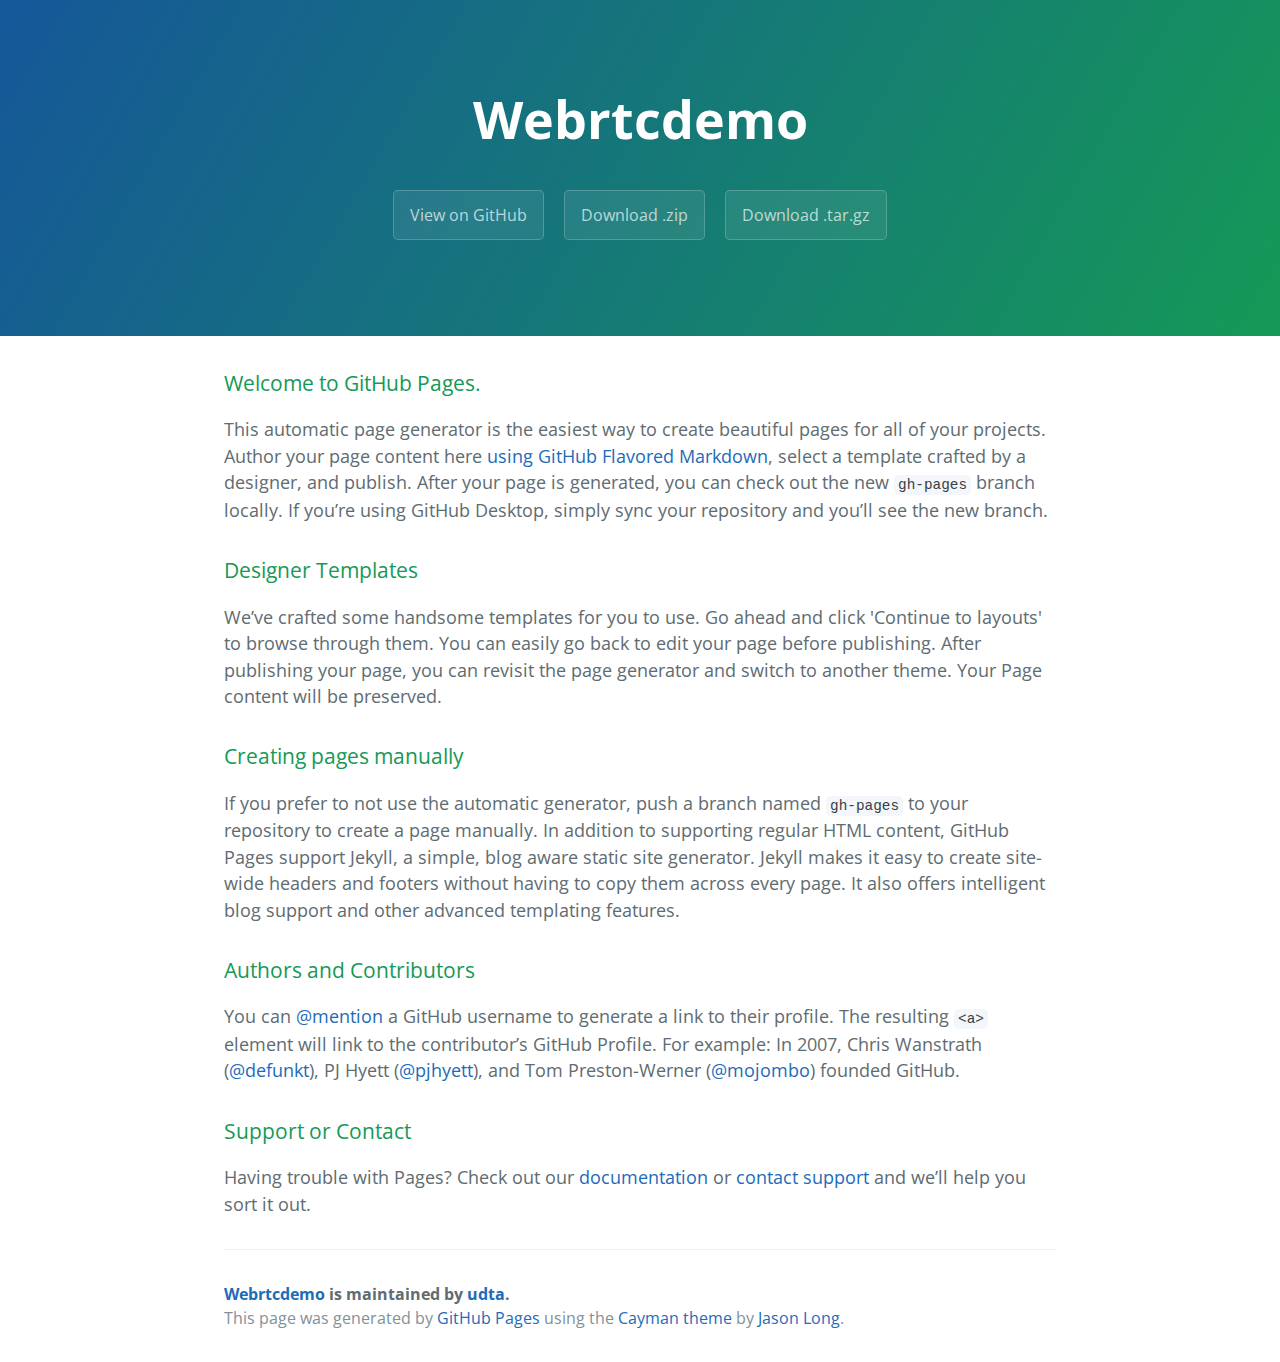
==== index.html @ 585f7de4 "Create gh-pages branch via GitHub" ====
<!DOCTYPE html>
<html lang="en-us">
  <head>
    <meta charset="UTF-8">
    <title>Webrtcdemo by udta</title>
    <meta name="viewport" content="width=device-width, initial-scale=1">
    <link rel="stylesheet" type="text/css" href="stylesheets/normalize.css" media="screen">
    <link href='https://fonts.googleapis.com/css?family=Open+Sans:400,700' rel='stylesheet' type='text/css'>
    <link rel="stylesheet" type="text/css" href="stylesheets/stylesheet.css" media="screen">
    <link rel="stylesheet" type="text/css" href="stylesheets/github-light.css" media="screen">
  </head>
  <body>
    <section class="page-header">
      <h1 class="project-name">Webrtcdemo</h1>
      <h2 class="project-tagline"></h2>
      <a href="https://github.com/udta/webrtcdemo" class="btn">View on GitHub</a>
      <a href="https://github.com/udta/webrtcdemo/zipball/master" class="btn">Download .zip</a>
      <a href="https://github.com/udta/webrtcdemo/tarball/master" class="btn">Download .tar.gz</a>
    </section>

    <section class="main-content">
      <h3>
<a id="welcome-to-github-pages" class="anchor" href="#welcome-to-github-pages" aria-hidden="true"><span class="octicon octicon-link"></span></a>Welcome to GitHub Pages.</h3>

<p>This automatic page generator is the easiest way to create beautiful pages for all of your projects. Author your page content here <a href="https://guides.github.com/features/mastering-markdown/">using GitHub Flavored Markdown</a>, select a template crafted by a designer, and publish. After your page is generated, you can check out the new <code>gh-pages</code> branch locally. If you’re using GitHub Desktop, simply sync your repository and you’ll see the new branch.</p>

<h3>
<a id="designer-templates" class="anchor" href="#designer-templates" aria-hidden="true"><span class="octicon octicon-link"></span></a>Designer Templates</h3>

<p>We’ve crafted some handsome templates for you to use. Go ahead and click 'Continue to layouts' to browse through them. You can easily go back to edit your page before publishing. After publishing your page, you can revisit the page generator and switch to another theme. Your Page content will be preserved.</p>

<h3>
<a id="creating-pages-manually" class="anchor" href="#creating-pages-manually" aria-hidden="true"><span class="octicon octicon-link"></span></a>Creating pages manually</h3>

<p>If you prefer to not use the automatic generator, push a branch named <code>gh-pages</code> to your repository to create a page manually. In addition to supporting regular HTML content, GitHub Pages support Jekyll, a simple, blog aware static site generator. Jekyll makes it easy to create site-wide headers and footers without having to copy them across every page. It also offers intelligent blog support and other advanced templating features.</p>

<h3>
<a id="authors-and-contributors" class="anchor" href="#authors-and-contributors" aria-hidden="true"><span class="octicon octicon-link"></span></a>Authors and Contributors</h3>

<p>You can <a href="https://github.com/blog/821" class="user-mention">@mention</a> a GitHub username to generate a link to their profile. The resulting <code>&lt;a&gt;</code> element will link to the contributor’s GitHub Profile. For example: In 2007, Chris Wanstrath (<a href="https://github.com/defunkt" class="user-mention">@defunkt</a>), PJ Hyett (<a href="https://github.com/pjhyett" class="user-mention">@pjhyett</a>), and Tom Preston-Werner (<a href="https://github.com/mojombo" class="user-mention">@mojombo</a>) founded GitHub.</p>

<h3>
<a id="support-or-contact" class="anchor" href="#support-or-contact" aria-hidden="true"><span class="octicon octicon-link"></span></a>Support or Contact</h3>

<p>Having trouble with Pages? Check out our <a href="https://help.github.com/pages">documentation</a> or <a href="https://github.com/contact">contact support</a> and we’ll help you sort it out.</p>

      <footer class="site-footer">
        <span class="site-footer-owner"><a href="https://github.com/udta/webrtcdemo">Webrtcdemo</a> is maintained by <a href="https://github.com/udta">udta</a>.</span>

        <span class="site-footer-credits">This page was generated by <a href="https://pages.github.com">GitHub Pages</a> using the <a href="https://github.com/jasonlong/cayman-theme">Cayman theme</a> by <a href="https://twitter.com/jasonlong">Jason Long</a>.</span>
      </footer>

    </section>

  
  </body>
</html>
---- stylesheets/stylesheet.css ----
* {
  box-sizing: border-box; }

body {
  padding: 0;
  margin: 0;
  font-family: "Open Sans", "Helvetica Neue", Helvetica, Arial, sans-serif;
  font-size: 16px;
  line-height: 1.5;
  color: #606c71; }

a {
  color: #1e6bb8;
  text-decoration: none; }
  a:hover {
    text-decoration: underline; }

.btn {
  display: inline-block;
  margin-bottom: 1rem;
  color: rgba(255, 255, 255, 0.7);
  background-color: rgba(255, 255, 255, 0.08);
  border-color: rgba(255, 255, 255, 0.2);
  border-style: solid;
  border-width: 1px;
  border-radius: 0.3rem;
  transition: color 0.2s, background-color 0.2s, border-color 0.2s; }
  .btn + .btn {
    margin-left: 1rem; }

.btn:hover {
  color: rgba(255, 255, 255, 0.8);
  text-decoration: none;
  background-color: rgba(255, 255, 255, 0.2);
  border-color: rgba(255, 255, 255, 0.3); }

@media screen and (min-width: 64em) {
  .btn {
    padding: 0.75rem 1rem; } }

@media screen and (min-width: 42em) and (max-width: 64em) {
  .btn {
    padding: 0.6rem 0.9rem;
    font-size: 0.9rem; } }

@media screen and (max-width: 42em) {
  .btn {
    display: block;
    width: 100%;
    padding: 0.75rem;
    font-size: 0.9rem; }
    .btn + .btn {
      margin-top: 1rem;
      margin-left: 0; } }

.page-header {
  color: #fff;
  text-align: center;
  background-color: #159957;
  background-image: linear-gradient(120deg, #155799, #159957); }

@media screen and (min-width: 64em) {
  .page-header {
    padding: 5rem 6rem; } }

@media screen and (min-width: 42em) and (max-width: 64em) {
  .page-header {
    padding: 3rem 4rem; } }

@media screen and (max-width: 42em) {
  .page-header {
    padding: 2rem 1rem; } }

.project-name {
  margin-top: 0;
  margin-bottom: 0.1rem; }

@media screen and (min-width: 64em) {
  .project-name {
    font-size: 3.25rem; } }

@media screen and (min-width: 42em) and (max-width: 64em) {
  .project-name {
    font-size: 2.25rem; } }

@media screen and (max-width: 42em) {
  .project-name {
    font-size: 1.75rem; } }

.project-tagline {
  margin-bottom: 2rem;
  font-weight: normal;
  opacity: 0.7; }

@media screen and (min-width: 64em) {
  .project-tagline {
    font-size: 1.25rem; } }

@media screen and (min-width: 42em) and (max-width: 64em) {
  .project-tagline {
    font-size: 1.15rem; } }

@media screen and (max-width: 42em) {
  .project-tagline {
    font-size: 1rem; } }

.main-content :first-child {
  margin-top: 0; }
.main-content img {
  max-width: 100%; }
.main-content h1, .main-content h2, .main-content h3, .main-content h4, .main-content h5, .main-content h6 {
  margin-top: 2rem;
  margin-bottom: 1rem;
  font-weight: normal;
  color: #159957; }
.main-content p {
  margin-bottom: 1em; }
.main-content code {
  padding: 2px 4px;
  font-family: Consolas, "Liberation Mono", Menlo, Courier, monospace;
  font-size: 0.9rem;
  color: #383e41;
  background-color: #f3f6fa;
  border-radius: 0.3rem; }
.main-content pre {
  padding: 0.8rem;
  margin-top: 0;
  margin-bottom: 1rem;
  font: 1rem Consolas, "Liberation Mono", Menlo, Courier, monospace;
  color: #567482;
  word-wrap: normal;
  background-color: #f3f6fa;
  border: solid 1px #dce6f0;
  border-radius: 0.3rem; }
  .main-content pre > code {
    padding: 0;
    margin: 0;
    font-size: 0.9rem;
    color: #567482;
    word-break: normal;
    white-space: pre;
    background: transparent;
    border: 0; }
.main-content .highlight {
  margin-bottom: 1rem; }
  .main-content .highlight pre {
    margin-bottom: 0;
    word-break: normal; }
.main-content .highlight pre, .main-content pre {
  padding: 0.8rem;
  overflow: auto;
  font-size: 0.9rem;
  line-height: 1.45;
  border-radius: 0.3rem; }
.main-content pre code, .main-content pre tt {
  display: inline;
  max-width: initial;
  padding: 0;
  margin: 0;
  overflow: initial;
  line-height: inherit;
  word-wrap: normal;
  background-color: transparent;
  border: 0; }
  .main-content pre code:before, .main-content pre code:after, .main-content pre tt:before, .main-content pre tt:after {
    content: normal; }
.main-content ul, .main-content ol {
  margin-top: 0; }
.main-content blockquote {
  padding: 0 1rem;
  margin-left: 0;
  color: #819198;
  border-left: 0.3rem solid #dce6f0; }
  .main-content blockquote > :first-child {
    margin-top: 0; }
  .main-content blockquote > :last-child {
    margin-bottom: 0; }
.main-content table {
  display: block;
  width: 100%;
  overflow: auto;
  word-break: normal;
  word-break: keep-all; }
  .main-content table th {
    font-weight: bold; }
  .main-content table th, .main-content table td {
    padding: 0.5rem 1rem;
    border: 1px solid #e9ebec; }
.main-content dl {
  padding: 0; }
  .main-content dl dt {
    padding: 0;
    margin-top: 1rem;
    font-size: 1rem;
    font-weight: bold; }
  .main-content dl dd {
    padding: 0;
    margin-bottom: 1rem; }
.main-content hr {
  height: 2px;
  padding: 0;
  margin: 1rem 0;
  background-color: #eff0f1;
  border: 0; }

@media screen and (min-width: 64em) {
  .main-content {
    max-width: 64rem;
    padding: 2rem 6rem;
    margin: 0 auto;
    font-size: 1.1rem; } }

@media screen and (min-width: 42em) and (max-width: 64em) {
  .main-content {
    padding: 2rem 4rem;
    font-size: 1.1rem; } }

@media screen and (max-width: 42em) {
  .main-content {
    padding: 2rem 1rem;
    font-size: 1rem; } }

.site-footer {
  padding-top: 2rem;
  margin-top: 2rem;
  border-top: solid 1px #eff0f1; }

.site-footer-owner {
  display: block;
  font-weight: bold; }

.site-footer-credits {
  color: #819198; }

@media screen and (min-width: 64em) {
  .site-footer {
    font-size: 1rem; } }

@media screen and (min-width: 42em) and (max-width: 64em) {
  .site-footer {
    font-size: 1rem; } }

@media screen and (max-width: 42em) {
  .site-footer {
    font-size: 0.9rem; } }
---- stylesheets/github-light.css ----
/*
   Copyright 2014 GitHub Inc.

   Licensed under the Apache License, Version 2.0 (the "License");
   you may not use this file except in compliance with the License.
   You may obtain a copy of the License at

       http://www.apache.org/licenses/LICENSE-2.0

   Unless required by applicable law or agreed to in writing, software
   distributed under the License is distributed on an "AS IS" BASIS,
   WITHOUT WARRANTIES OR CONDITIONS OF ANY KIND, either express or implied.
   See the License for the specific language governing permissions and
   limitations under the License.

*/

.pl-c /* comment */ {
  color: #969896;
}

.pl-c1      /* constant, markup.raw, meta.diff.header, meta.module-reference, meta.property-name, support, support.constant, support.variable, variable.other.constant */,
.pl-s .pl-v /* string variable */ {
  color: #0086b3;
}

.pl-e  /* entity */,
.pl-en /* entity.name */ {
  color: #795da3;
}

.pl-s .pl-s1 /* string source */,
.pl-smi      /* storage.modifier.import, storage.modifier.package, storage.type.java, variable.other, variable.parameter.function */ {
  color: #333;
}

.pl-ent /* entity.name.tag */ {
  color: #63a35c;
}

.pl-k /* keyword, storage, storage.type */ {
  color: #a71d5d;
}

.pl-pds              /* punctuation.definition.string, string.regexp.character-class */,
.pl-s                /* string */,
.pl-s .pl-pse .pl-s1 /* string punctuation.section.embedded source */,
.pl-sr               /* string.regexp */,
.pl-sr .pl-cce       /* string.regexp constant.character.escape */,
.pl-sr .pl-sra       /* string.regexp string.regexp.arbitrary-repitition */,
.pl-sr .pl-sre       /* string.regexp source.ruby.embedded */ {
  color: #183691;
}

.pl-v /* variable */ {
  color: #ed6a43;
}

.pl-id /* invalid.deprecated */ {
  color: #b52a1d;
}

.pl-ii /* invalid.illegal */ {
  background-color: #b52a1d;
  color: #f8f8f8;
}

.pl-sr .pl-cce /* string.regexp constant.character.escape */ {
  color: #63a35c;
  font-weight: bold;
}

.pl-ml /* markup.list */ {
  color: #693a17;
}

.pl-mh        /* markup.heading */,
.pl-mh .pl-en /* markup.heading entity.name */,
.pl-ms        /* meta.separator */ {
  color: #1d3e81;
  font-weight: bold;
}

.pl-mq /* markup.quote */ {
  color: #008080;
}

.pl-mi /* markup.italic */ {
  color: #333;
  font-style: italic;
}

.pl-mb /* markup.bold */ {
  color: #333;
  font-weight: bold;
}

.pl-md /* markup.deleted, meta.diff.header.from-file */ {
  background-color: #ffecec;
  color: #bd2c00;
}

.pl-mi1 /* markup.inserted, meta.diff.header.to-file */ {
  background-color: #eaffea;
  color: #55a532;
}

.pl-mdr /* meta.diff.range */ {
  color: #795da3;
  font-weight: bold;
}

.pl-mo /* meta.output */ {
  color: #1d3e81;
}
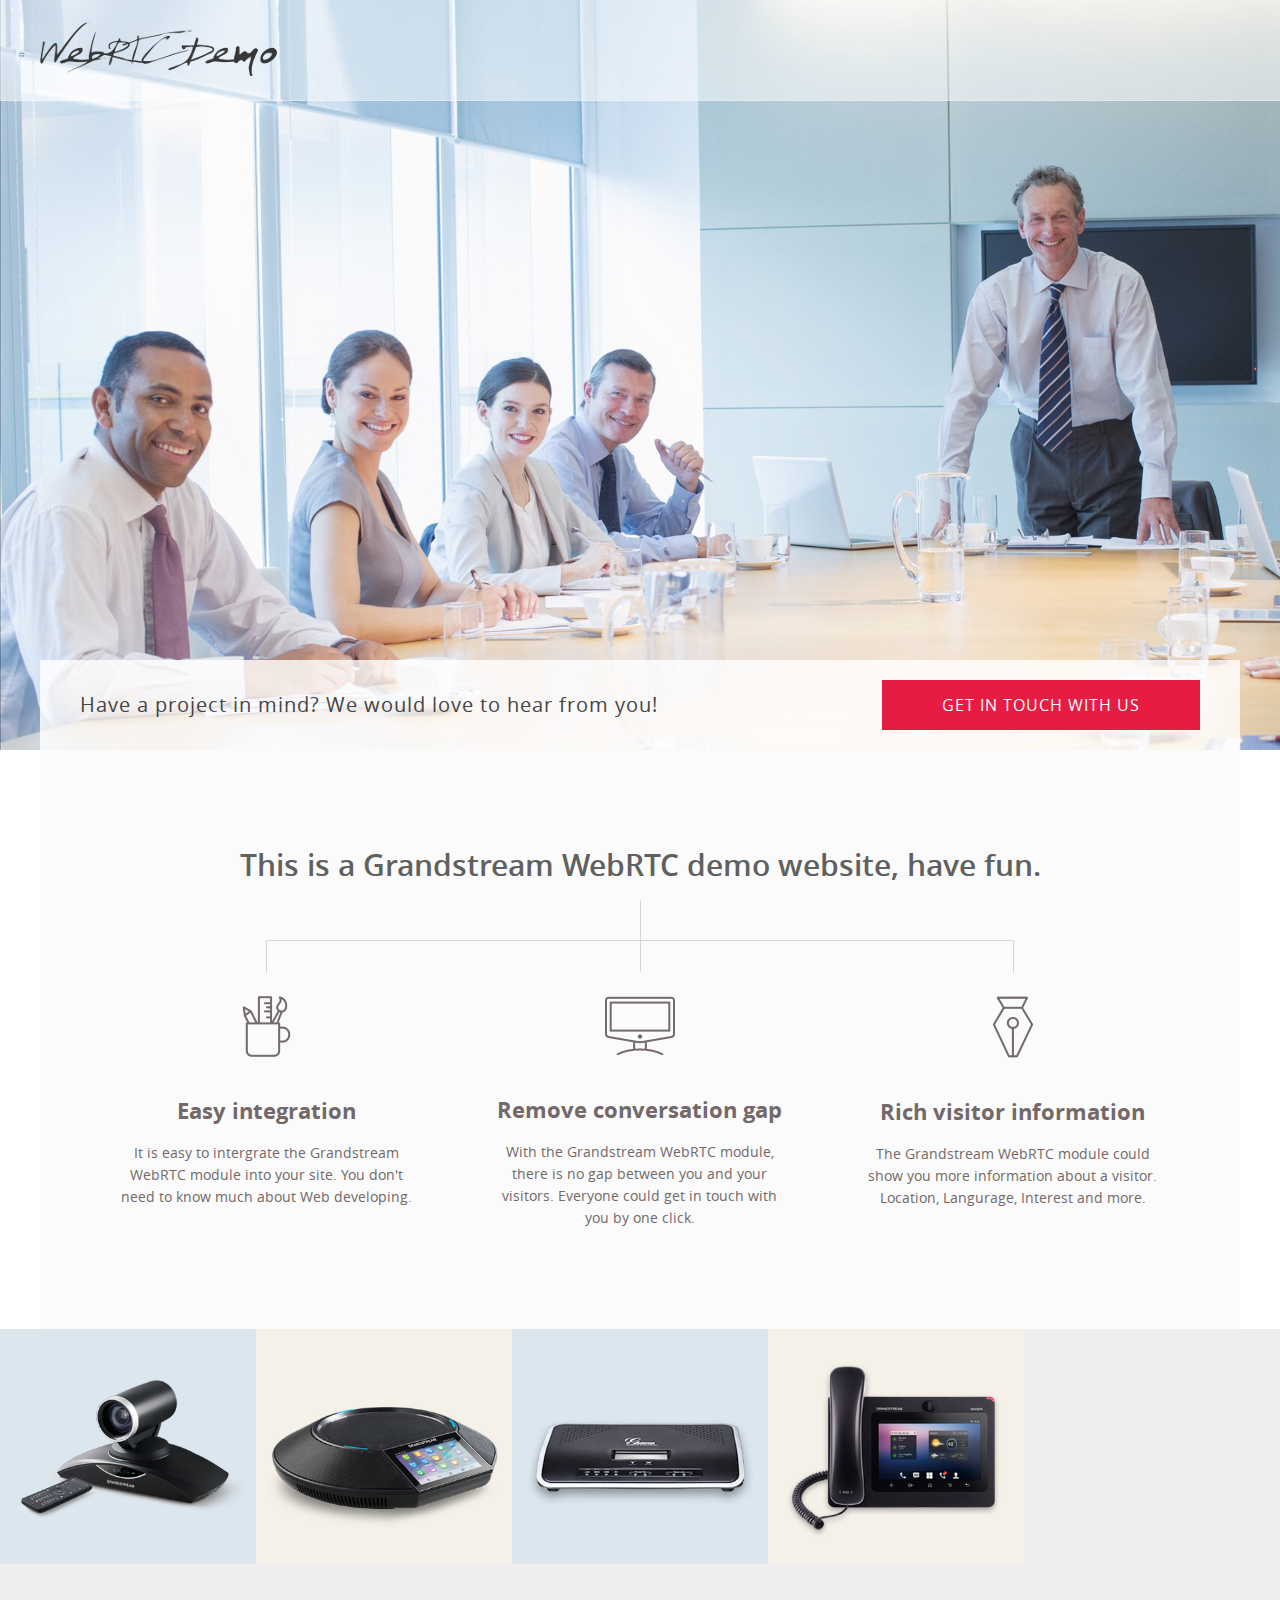
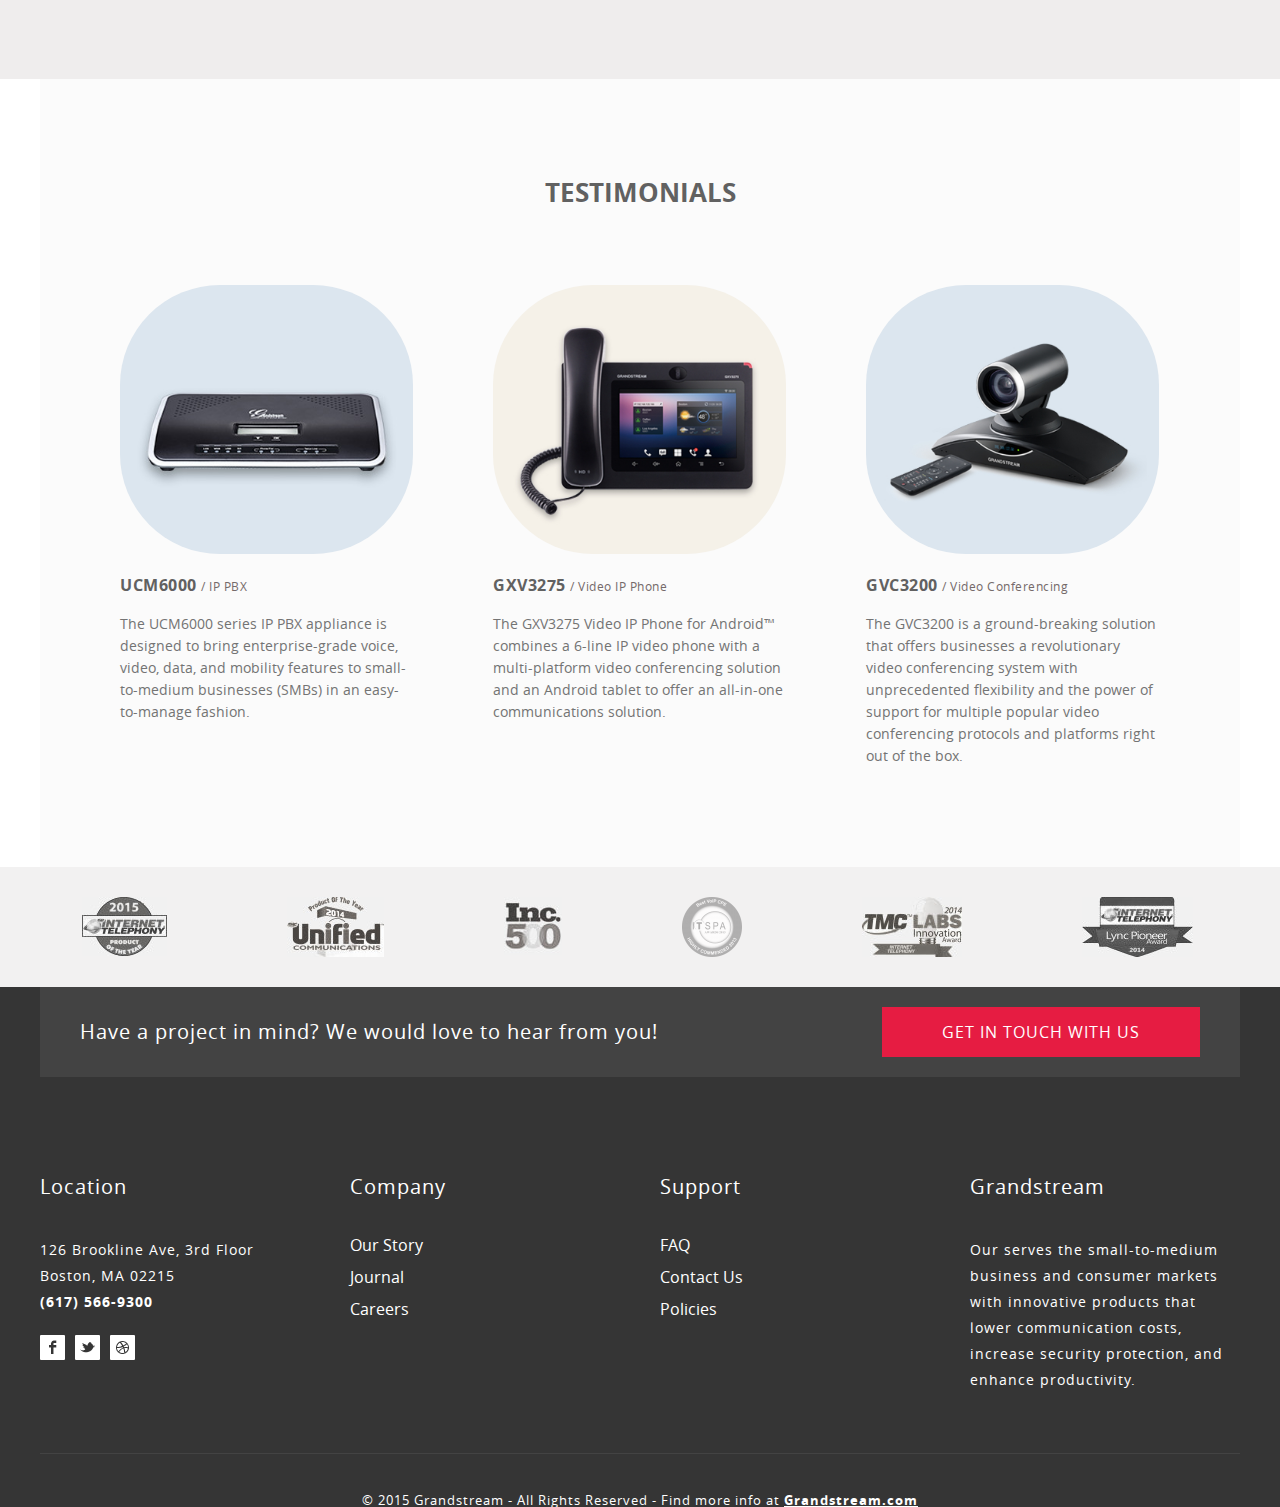
==== commit c53b36f2: "[NBF] Copy whole project to a new site." ====
--- a/index.html
+++ b/index.html
@@ -1,57 +1,187 @@
-<!DOCTYPE html>
-<html lang="en-us">
-  <head>
-    <meta charset="UTF-8">
-    <title>Webrtcdemo by udta</title>
-    <meta name="viewport" content="width=device-width, initial-scale=1">
-    <link rel="stylesheet" type="text/css" href="stylesheets/normalize.css" media="screen">
-    <link href='https://fonts.googleapis.com/css?family=Open+Sans:400,700' rel='stylesheet' type='text/css'>
-    <link rel="stylesheet" type="text/css" href="stylesheets/stylesheet.css" media="screen">
-    <link rel="stylesheet" type="text/css" href="stylesheets/github-light.css" media="screen">
-  </head>
-  <body>
-    <section class="page-header">
-      <h1 class="project-name">Webrtcdemo</h1>
-      <h2 class="project-tagline"></h2>
-      <a href="https://github.com/udta/webrtcdemo" class="btn">View on GitHub</a>
-      <a href="https://github.com/udta/webrtcdemo/zipball/master" class="btn">Download .zip</a>
-      <a href="https://github.com/udta/webrtcdemo/tarball/master" class="btn">Download .tar.gz</a>
-    </section>
-
-    <section class="main-content">
-      <h3>
-<a id="welcome-to-github-pages" class="anchor" href="#welcome-to-github-pages" aria-hidden="true"><span class="octicon octicon-link"></span></a>Welcome to GitHub Pages.</h3>
-
-<p>This automatic page generator is the easiest way to create beautiful pages for all of your projects. Author your page content here <a href="https://guides.github.com/features/mastering-markdown/">using GitHub Flavored Markdown</a>, select a template crafted by a designer, and publish. After your page is generated, you can check out the new <code>gh-pages</code> branch locally. If you’re using GitHub Desktop, simply sync your repository and you’ll see the new branch.</p>
-
-<h3>
-<a id="designer-templates" class="anchor" href="#designer-templates" aria-hidden="true"><span class="octicon octicon-link"></span></a>Designer Templates</h3>
-
-<p>We’ve crafted some handsome templates for you to use. Go ahead and click 'Continue to layouts' to browse through them. You can easily go back to edit your page before publishing. After publishing your page, you can revisit the page generator and switch to another theme. Your Page content will be preserved.</p>
-
-<h3>
-<a id="creating-pages-manually" class="anchor" href="#creating-pages-manually" aria-hidden="true"><span class="octicon octicon-link"></span></a>Creating pages manually</h3>
-
-<p>If you prefer to not use the automatic generator, push a branch named <code>gh-pages</code> to your repository to create a page manually. In addition to supporting regular HTML content, GitHub Pages support Jekyll, a simple, blog aware static site generator. Jekyll makes it easy to create site-wide headers and footers without having to copy them across every page. It also offers intelligent blog support and other advanced templating features.</p>
-
-<h3>
-<a id="authors-and-contributors" class="anchor" href="#authors-and-contributors" aria-hidden="true"><span class="octicon octicon-link"></span></a>Authors and Contributors</h3>
-
-<p>You can <a href="https://github.com/blog/821" class="user-mention">@mention</a> a GitHub username to generate a link to their profile. The resulting <code>&lt;a&gt;</code> element will link to the contributor’s GitHub Profile. For example: In 2007, Chris Wanstrath (<a href="https://github.com/defunkt" class="user-mention">@defunkt</a>), PJ Hyett (<a href="https://github.com/pjhyett" class="user-mention">@pjhyett</a>), and Tom Preston-Werner (<a href="https://github.com/mojombo" class="user-mention">@mojombo</a>) founded GitHub.</p>
-
-<h3>
-<a id="support-or-contact" class="anchor" href="#support-or-contact" aria-hidden="true"><span class="octicon octicon-link"></span></a>Support or Contact</h3>
-
-<p>Having trouble with Pages? Check out our <a href="https://help.github.com/pages">documentation</a> or <a href="https://github.com/contact">contact support</a> and we’ll help you sort it out.</p>
-
-      <footer class="site-footer">
-        <span class="site-footer-owner"><a href="https://github.com/udta/webrtcdemo">Webrtcdemo</a> is maintained by <a href="https://github.com/udta">udta</a>.</span>
-
-        <span class="site-footer-credits">This page was generated by <a href="https://pages.github.com">GitHub Pages</a> using the <a href="https://github.com/jasonlong/cayman-theme">Cayman theme</a> by <a href="https://twitter.com/jasonlong">Jason Long</a>.</span>
-      </footer>
-
-    </section>
-
-  
-  </body>
-</html>
+<!DOCTYPE html>
+<html lang="en">
+<head>
+	<title>WebRTC Demo | Grandstream WebRTC Demo website</title>
+	<meta charset="utf-8">
+	<meta name="author" content="pixelhint.com">
+	<meta name="description" content=""/>
+	<link rel="stylesheet" type="text/css" href="css/reset.css">
+	<link rel="stylesheet" type="text/css" href="css/main.css">
+    <script type="text/javascript" src="js/jquery.js"></script>
+    <script type="text/javascript" src="js/main.js"></script>
+</head>
+<body>
+
+	<header class="trasparent_nav">
+		<div class="wrapper">
+			<div class="logo">
+				<a href="#"><img src="img/logo.png" style="margin-top: -9px;" alt="WebRTC Demo"></a>
+			</div>
+<!-- 
+			<nav>
+				<ul>
+					<li><a>Our Story</a></li>
+					<li><a>Products</a></li>
+					<li><a>Journal</a></li>
+					<li><a>Supports</a></li>
+				</ul>
+			</nav> -->
+		</div>
+	</header><!-- End trasparent_nav -->
+
+	<header class="fixed_nav">
+		<div class="wrapper">
+			<div class="logo">
+				<a href="#"><img src="img/logo_small.png" style="margin-top: -10px;" alt="WebRTC Demo"></a>
+			</div>
+
+<!-- 			<nav>
+				<ul>
+					<li><a>Our Story</a></li>
+					<li><a>Products</a></li>
+					<li><a>Journal</a></li>
+					<li><a>Supports</a></li>
+				</ul>
+			</nav> -->
+		</div>
+	</header><!-- End fixed_nav -->
+
+	<section class="billboard">
+	</section><!-- End billboard -->
+
+	<section class="cta cta_top">
+		<p>Have a project in mind?  We would love to hear from you!</p>
+		<a onclick="new GSWebRTC()" href="#call1">Get in touch with us</a>
+	</section><!-- End cta_top -->
+
+	<section class="services wrapper">
+			<h2>This is a Grandstream WebRTC demo website, have fun.</h2>
+			<div class="separator">
+				<img src="img/separator.png" alt=""/>
+			</div>
+			<ul>
+				<li>
+					<img class="s_icons" src="img/s1.png" alt=""/>
+					<h3>Easy integration</h3>
+					<p>It is easy to intergrate the Grandstream WebRTC module into your site. You don't need to know much about Web developing.</p>
+				</li>
+
+				<li>
+					<img class="s_icons" src="img/s3.png" alt=""/>
+					<h3>Remove conversation gap</h3>
+					<p>With the Grandstream WebRTC module, there is no gap between you and your visitors. Everyone could get in touch with you by one click.</p>
+				</li>
+
+				<li>
+					<img class="s_icons" src="img/s2.png" alt=""/>
+					<h3>Rich visitor information</h3>
+					<p>The Grandstream WebRTC module could show you more information about a visitor. Location, Langurage, Interest and more.</p>
+				</li>
+			</ul>
+	</section><!-- End services -->
+
+
+	<section class="recent_work">
+		<div class="work">
+			<a><img src="img/w1.jpg" alt=""></a>
+		</div>
+		<div class="work">
+			<a><img src="img/w2.jpg" alt=""></a>
+		</div>
+		<div class="work">
+			<a><img src="img/w3.jpg" alt=""></a>
+		</div>
+		<div class="work">
+			<a><img src="img/w4.jpg" alt=""></a>
+		</div>
+		<div class="work">
+			<a><img src="img/w5.jpg" alt=""></a>
+		</div>
+	</section><!-- End recent_work -->
+
+
+	<section class="testimonials wrapper">
+		<h3>Testimonials</h3>
+		<ul class="testi_boxs">
+			<li>
+				<img class="avatar" src="img/w3.jpg" alt=""/>
+				<h2>UCM6000 <span class="client_job">/ IP PBX</span></h2>
+				<p>The UCM6000 series IP PBX appliance is designed to bring enterprise-grade voice, video, data, and mobility features to small-to-medium businesses (SMBs) in an easy-to-manage fashion.</p>
+			</li>
+			<li>
+				<img class="avatar" src="img/w4.jpg" alt=""/>
+                                <h2>GXV3275 <span class="client_job">/ Video IP Phone</span></h2>
+                                <p>The GXV3275 Video IP Phone for Android™ combines a 6-line IP video phone with a multi-platform video conferencing solution and an Android tablet to offer an all-in-one communications solution.</p>
+			</li>
+			<li>
+				<img class="avatar" src="img/w1.jpg" alt=""/>
+                                <h2>GVC3200 <span class="client_job">/ Video Conferencing</span></h2>
+                                <p>The GVC3200 is a ground-breaking solution that offers businesses a revolutionary video conferencing system with unprecedented flexibility and the power of support for multiple popular video conferencing protocols and platforms right out of the box. </p>
+			</li>
+		</ul>
+	</section><!-- End testimonials -->
+
+
+	<section class="clients">
+		<div class="wrapper">
+			<ul>
+				<li><a><img src="img/award1.jpg" alt="" title="Award 1"/></a></li>
+				<li><a><img src="img/award2.jpg" alt="" title="Award 2"/></a></li>
+				<li><a><img src="img/award3.jpg" alt="" title="Award 3"/></a></li>
+				<li><a><img src="img/award4.png" alt="" title="Award 4"/></a></li>
+				<li><a><img src="img/award5.jpg" alt="" title="Award 5"/></a></li>
+				<li><a><img src="img/award6.jpg" alt="" title="Award 6"/></a></li>
+			</ul>
+		</div>
+	</section><!-- End clients -->
+
+	<footer>
+		<div class="wrapper">
+			<section class="cta cta_footer">  
+				<p>Have a project in mind?  We would love to hear from you!</p>
+				<a onclick="new GSWebRTC()" href="#call2">Get in touch with us</a>
+			</section>
+
+			<div class="footer_widget">
+					<div class="f_cols">
+						<h3>Location</h3>
+						<p>126 Brookline Ave, 3rd Floor Boston, MA 02215<span class="phone">(617) 566-9300</span></p> 	
+						<ul class="sm">
+							<li><a class="fb"></a></li>
+							<li><a class="twitter"></a></li>
+							<li><a class="dribbble"></a></li>
+						</ul>
+					</div>	
+
+					<div class="f_cols">
+						<h3>Company</h3>
+						<ul>
+							<li><a>Our Story</a></li>
+							<li><a>Journal</a></li>
+							<li><a>Careers</a></li>
+						</ul>	
+					</div>	
+
+					<div class="f_cols">
+						<h3>Support</h3>
+						<ul>
+							<li><a>FAQ</a></li>
+							<li><a>Contact Us</a></li>
+							<li><a>Policies</a></li>
+						</ul>	
+					</div>	
+
+					<div class="f_cols">
+						<h3>Grandstream</h3>
+						<p>Our serves the small-to-medium business and consumer markets with innovative products that lower communication costs, increase security protection, and enhance productivity. </p>
+					</div>
+			</div>
+
+			<p class="rights">© 2015 Grandstream  -  All Rights Reserved  -  Find more info at <a href="http://grandstream.com">Grandstream.com</a></p>	
+
+		</div>
+	</footer><!-- End Footer -->
+
+	        <script type="text/javascript" src="./anonymousWebRTC/webRTC.js"></script>
+	</body>
+</html>
--- a/css/main.css
+++ b/css/main.css
@@ -0,0 +1,571 @@
+/*
+
+	Template Author : pixelhint.com
+	Author Email    : contact@pixelhint.com
+	Template Name   : Fertile
+	
+	
+	*****************************************
+	
+	
+    - Header
+	- Billboard
+    - Call To Action
+    - Services
+    - Recent Work
+    - Testimonials
+    - Client
+    - Footer
+	
+*/
+
+
+
+/*  Fonts  */
+@font-face {
+    font-family: 'open_regular';
+    src: url('../fonts/opensans-regular.eot');
+    src: url('../fonts/opensans-regular.eot?#iefix') format('embedded-opentype'),
+         url('../fonts/opensans-regular.woff') format('woff'),
+         url('../fonts/opensans-regular.ttf') format('truetype'),
+         url('../fonts/opensans-regular.svg#LatoRegular') format('svg');
+    font-weight: normal;
+    font-style: normal;
+
+}
+
+
+@font-face {
+    font-family: 'open_bold';
+    src: url('../fonts/opensans-bold.eot');
+    src: url('../fonts/opensans-bold.eot?#iefix') format('embedded-opentype'),
+         url('../fonts/opensans-bold.woff') format('woff'),
+         url('../fonts/opensans-bold.ttf') format('truetype'),
+         url('../fonts/opensans-bold.svg#LatoRegular') format('svg');
+    font-weight: normal;
+    font-style: normal;
+
+}
+
+
+@font-face {
+    font-family: 'open_semibold';
+    src: url('../fonts/opensans-semibold.eot');
+    src: url('../fonts/opensans-semibold.eot?#iefix') format('embedded-opentype'),
+         url('../fonts/opensans-semibold.woff') format('woff'),
+         url('../fonts/opensans-semibold.ttf') format('truetype'),
+         url('../fonts/opensans-semibold.svg#open_sanssemibold') format('svg');
+    font-weight: normal;
+    font-style: normal;
+
+}
+
+
+@font-face {
+    font-family: 'satellite';
+    src: url('../fonts/satellite.eot');
+    src: url('../fonts/satellite.eot?#iefix') format('embedded-opentype'),
+         url('../fonts/satellite.woff') format('woff'),
+         url('../fonts/satellite.ttf') format('truetype'),
+         url('../fonts/satellite.svg#open_sanssemibold') format('svg');
+    font-weight: normal;
+    font-style: normal;
+
+}
+
+
+
+
+/*  General CSS*/
+.wrapper{
+	width: 1200px;
+	height: auto;
+	margin: 0 auto;
+}
+
+
+footer .f_cols ul.sm li a,
+header nav ul li a,
+footer a:hover{
+	transition:all .2s linear;
+	-webkit-transition:all .2s linear;
+	-moz-transition:all .2s linear;
+	-o-transition:all .2s linear;
+}
+
+
+
+
+
+
+/*  Header  */
+header.trasparent_nav{
+	width: 100%;
+    height: 100px;
+    background-color: rgba(255, 255, 255, .5);
+    border-bottom: 1px rgba(255, 255, 255, .3) solid;
+    top: 0;
+    left: 0;
+    position: absolute;
+    z-index: 9999;
+}
+
+
+header.trasparent_nav .logo,
+header.fixed_nav .logo{
+    float: left;
+    margin-top: 30px;
+}
+
+header.fixed_nav .logo{
+    margin-top: 27px;
+}
+
+header.trasparent_nav nav,
+header.fixed_nav nav{
+    float: right;
+    margin-top: 40px;
+}
+
+header.fixed_nav nav{
+    margin-top: 32px;
+}
+
+header.trasparent_nav nav ul,
+header.fixed_nav nav ul{
+    list-style: none;
+}
+
+header.trasparent_nav nav ul li,
+header.fixed_nav nav ul li{
+    float: left;
+    margin-left: 50px;
+}
+
+header.trasparent_nav nav ul li:first-child,
+header.fixed_nav nav ul li:first-child{
+    margin-left: 0;
+}
+
+header.trasparent_nav nav ul li a,
+header.fixed_nav nav ul li a{
+    text-decoration: none;
+    color: #454545;
+    font-family: 'open_regular', arial;
+    font-size: 16px;
+}
+
+header.trasparent_nav nav ul li a:hover,
+header.fixed_nav nav ul li a:hover{
+    color: #e61c42;
+}
+
+header.fixed_nav nav ul li a{
+    font-size: 14px;
+}
+
+
+header.fixed_nav{
+    width: 100%;
+    height: 80px;
+    background-color: #ffffff;
+    border-bottom: 1px solid #f1f1f1;
+    position: fixed;
+    top: 0;
+    left: 0;
+    z-index: 9999;
+    margin-top: -81px;
+}
+
+
+
+
+/*  Billboard  */
+.billboard{
+    width: 100%;
+    height: 750px;
+    overflow: hidden;
+    position: relative;
+    background: url('../img/billboard.jpg') no-repeat;
+    background-size: cover;
+    -webkit-background-size: cover;
+    -moz-background-size: cover;
+    -o-background-size: cover;
+}
+
+
+
+
+/*  Call To Action Section  */
+.cta{
+    width: 1200px;
+    height: 90px;
+    margin: 0 auto;
+    position: relative;
+}
+
+.cta p{
+    display: inline-block;
+    font-family: 'open_regular', arial;
+    font-size: 20px;
+    margin: 35px 0 0 40px;
+    letter-spacing: 1px;
+}
+
+.cta a{
+    float: right;
+    padding: 17px 60px;
+    text-decoration: none;
+    font-family: 'open_regular', arial;
+    font-size: 16px;
+    text-transform: uppercase;
+    letter-spacing: 1px;
+    margin: 20px 40px 0 0;
+}
+
+.cta_top{
+    background-color: rgba(255, 255, 255, .8);
+    margin-top: -90px;
+}
+
+.cta_top p{
+    color: #454545;
+}
+
+.cta_top a{
+    background: #e61c42;
+    color: #fff;
+}
+
+
+
+
+
+/*  Services  */
+.services,
+.testimonials{
+    padding: 100px 0;
+    background: #fbfbfb;
+}
+
+.services h2{
+    color: #606060;
+    font-family: 'open_semibold', arial;
+    font-size: 30px;
+    font-weight: bold;
+    text-align: center;
+}
+
+
+.services .separator{
+    text-align: center;
+    margin: 20px 0;
+}
+
+.services ul{
+    list-style: none;
+    margin-left: 80px;
+    overflow: hidden;
+}
+
+.services ul li{
+    float: left;
+    display: block;
+    width: 293px;
+    height: auto;
+    margin-left: 80px;
+    text-align: center;
+}
+
+.services ul li:first-child{
+    margin-left: 0;
+}
+
+.services ul li img.s_icons{
+    margin-bottom: 40px;
+}
+
+.services ul li h3{
+    color: #746969;
+    font-family: 'open_bold', arial;
+    font-size: 22px;
+    font-weight: bold;
+    margin-bottom: 20px;
+}
+
+.services ul li p{
+    color: #746969;
+    font-family: 'open_regular', arial;
+    font-size: 14px;
+    line-height: 22px;
+}
+
+
+
+
+/*  Recent Work  */
+.recent_work{
+    width: 100%;
+    height: 350px;
+    background: #efeded;
+    overflow: hidden;
+}
+
+.recent_work .work{
+    display: block;
+    width: 20%;
+    height: 100%;
+    float: left;
+}
+
+
+
+
+/*  Testimonials  */
+.testimonials{
+    height: auto;
+    padding-bottom: 100px;
+}
+
+.testimonials h3{
+    color: #616161;
+    font-family: 'open_bold', arial;
+    font-size: 26px;
+    font-weight: bold;
+    text-transform: uppercase;
+    text-align: center;
+}
+
+.testimonials ul.testi_boxs{
+    list-style: none;
+    overflow: hidden;
+    margin-top: 80px;
+}
+
+.testimonials ul.testi_boxs li{
+    float: left;
+    display: block;
+    width: 293px;
+    height: auto;
+    margin-left: 80px;
+}
+
+.testimonials ul.testi_boxs img.avatar{
+    border-radius: 100px;
+    -webkit-border-radius: 100px;
+    -moz-border-radius: 100px;
+    -o-border-radius: 100px;
+    margin-bottom: 20px;
+}
+
+.testimonials ul.testi_boxs h2{
+    color: #616161;
+    font-family: 'open_bold', arial;
+    font-size: 16px;
+    font-weight: bold;
+    letter-spacing: .5px;
+
+}
+
+.testimonials ul.testi_boxs h2 span{
+    color: #756a6a;
+    font-family: 'open_regular', arial;
+    font-weight: normal;
+    font-size: 12px;
+}
+
+.testimonials ul.testi_boxs p{
+    color: #747474;
+    font-family: 'open_regular', arial;
+    font-size: 14px;
+    line-height: 22px;
+    margin-top: 20px;
+}
+
+
+
+
+/*  Clients  */
+.clients{
+    width: 100%;
+    height: 120px;
+    background: #f2f1f1;
+}
+
+.clients ul{
+    list-style: none;
+}
+
+.clients ul li{
+    display: block;
+    float: left;    
+    margin-left: 120px;
+}
+
+.clients ul li a img{
+    margin-top: 30px;
+    display: inline-block;
+}
+
+.clients ul li:first-child{
+    margin-left: 42px;
+}
+
+
+
+
+
+/*  Footer  */
+footer{
+    width: 100%;
+    height: 500px;
+    background: #353535;
+    overflow: hidden;
+    padding-bottom: 20px;
+}
+
+footer .cta_footer{
+    background-color: #434343;
+}
+
+footer .cta_footer p{
+    color: #ffffff;
+}
+
+footer .cta_footer a{
+    background: #e61c42;
+    color: #fff;
+}
+
+footer .footer_widget{
+    overflow: hidden;
+    padding-bottom: 40px;
+    margin-bottom: 40px;
+    border-bottom: 1px #434343 solid;
+}
+
+footer .f_cols{
+    display: block;
+    width: 270px;
+    height: auto;
+    float: left;
+    margin:100px 40px 0 0;
+}
+
+footer .f_cols:last-child{
+    margin-right: 0;
+}
+
+footer .f_cols h3{
+    color: #fff;
+    font-family: 'open_regular', arial;
+    font-size: 20px;
+    font-weight: normal;
+    margin-bottom: 40px;
+    letter-spacing: 1px;
+
+}
+
+footer .f_cols p{
+    font-family: 'open_regular', arial;
+    font-size: 14px;
+    line-height: 26px;
+    letter-spacing: 1px;
+    color: #ffffff;
+    margin-bottom: 20px;
+}
+
+footer .f_cols span.phone{
+    display: block;
+    font-family: 'open_bold', arial;
+    font-weight: bold;
+    color: #ffffff;
+}
+
+footer .f_cols ul.sm{
+    list-style: none;
+    overflow: hidden;
+}
+
+footer .f_cols ul.sm li{
+    float: left;
+    margin-left: 10px;
+}
+
+footer .f_cols ul.sm li:first-child{
+    margin-left: 0;
+}
+
+footer .f_cols ul.sm li a{
+    display: block;
+    width: 25px;
+    height: 25px;
+    background: url('../img/social.png') no-repeat;
+}
+
+footer .f_cols ul.sm li a.fb{
+    background-position: 0 0;
+}
+footer .f_cols ul.sm li a.twitter{
+    background-position: -26px 0;
+}
+footer .f_cols ul.sm li a.dribbble{
+    background-position: -52px 0;
+}
+
+footer .f_cols ul.sm li a:hover{
+    background: url('../img/social_hover.png') no-repeat;
+}
+
+footer .f_cols ul.sm li a.fb:hover{
+    background-position: 0 0;
+}
+footer .f_cols ul.sm li a.twitter:hover{
+    background-position: -26px 0;
+}
+footer .f_cols ul.sm li a.dribbble:hover{
+    background-position: -52px 0;
+}
+
+footer .f_cols a{
+    display: inline-block;
+    font-family: 'open_regular', arial;
+    color: #ffffff;
+}
+
+footer .f_cols a:hover{
+    color: #ffffff;
+}
+
+footer .f_cols ul li{
+    list-style: none;
+    margin-bottom: 15px;
+}
+
+footer .f_cols ul li a{
+    text-decoration: none;
+    color: #ffffff;
+    font-family: 'open_regular', arial;
+    font-family: 14px;
+}
+
+footer .f_cols ul li a:hover{
+    color: #e61c42;
+}
+
+
+p.rights{
+    display: block;
+    text-align: center;
+    margin: 0;
+    padding: 0;
+    color: #fff;
+    font-family: 'open_regular', arial;
+    font-size: 13px;
+    letter-spacing: 1px;
+}
+
+p.rights a{
+    font-family: 'open_bold', arial;
+    font-weight: bold;
+}
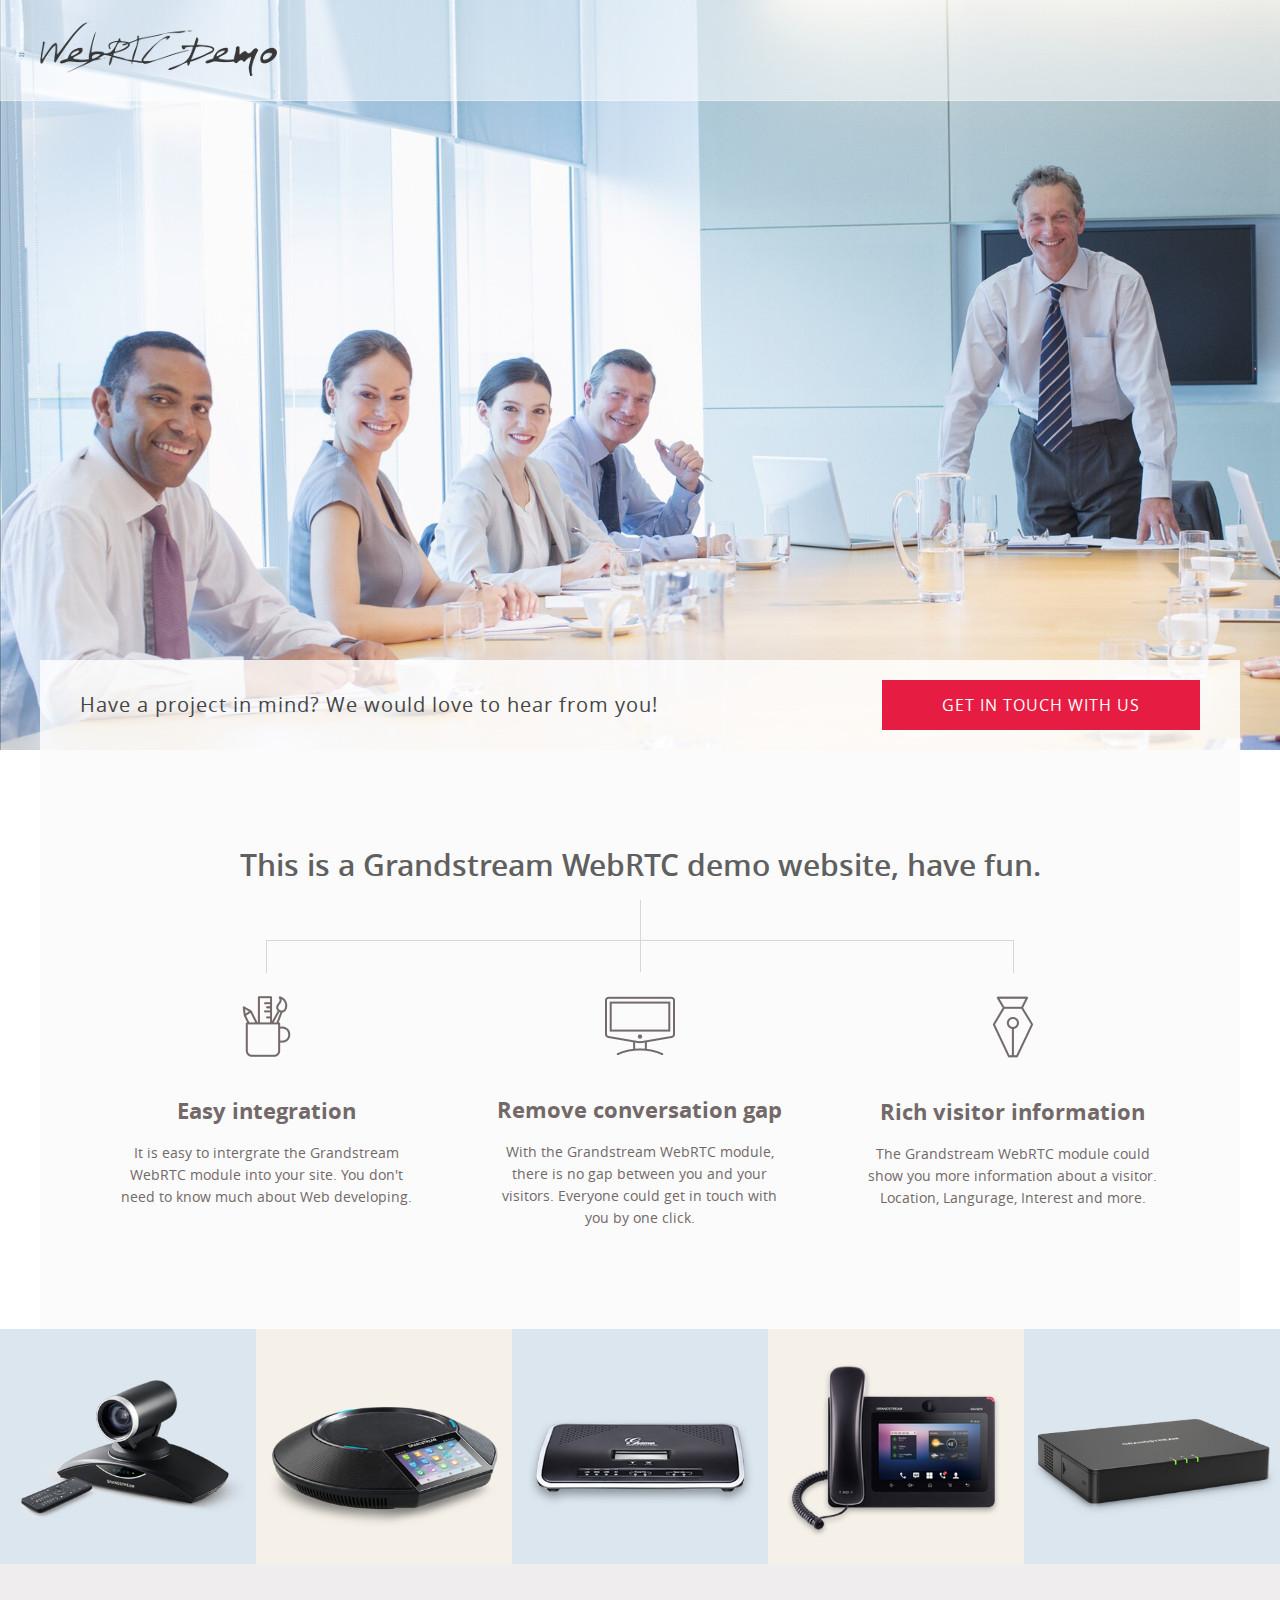
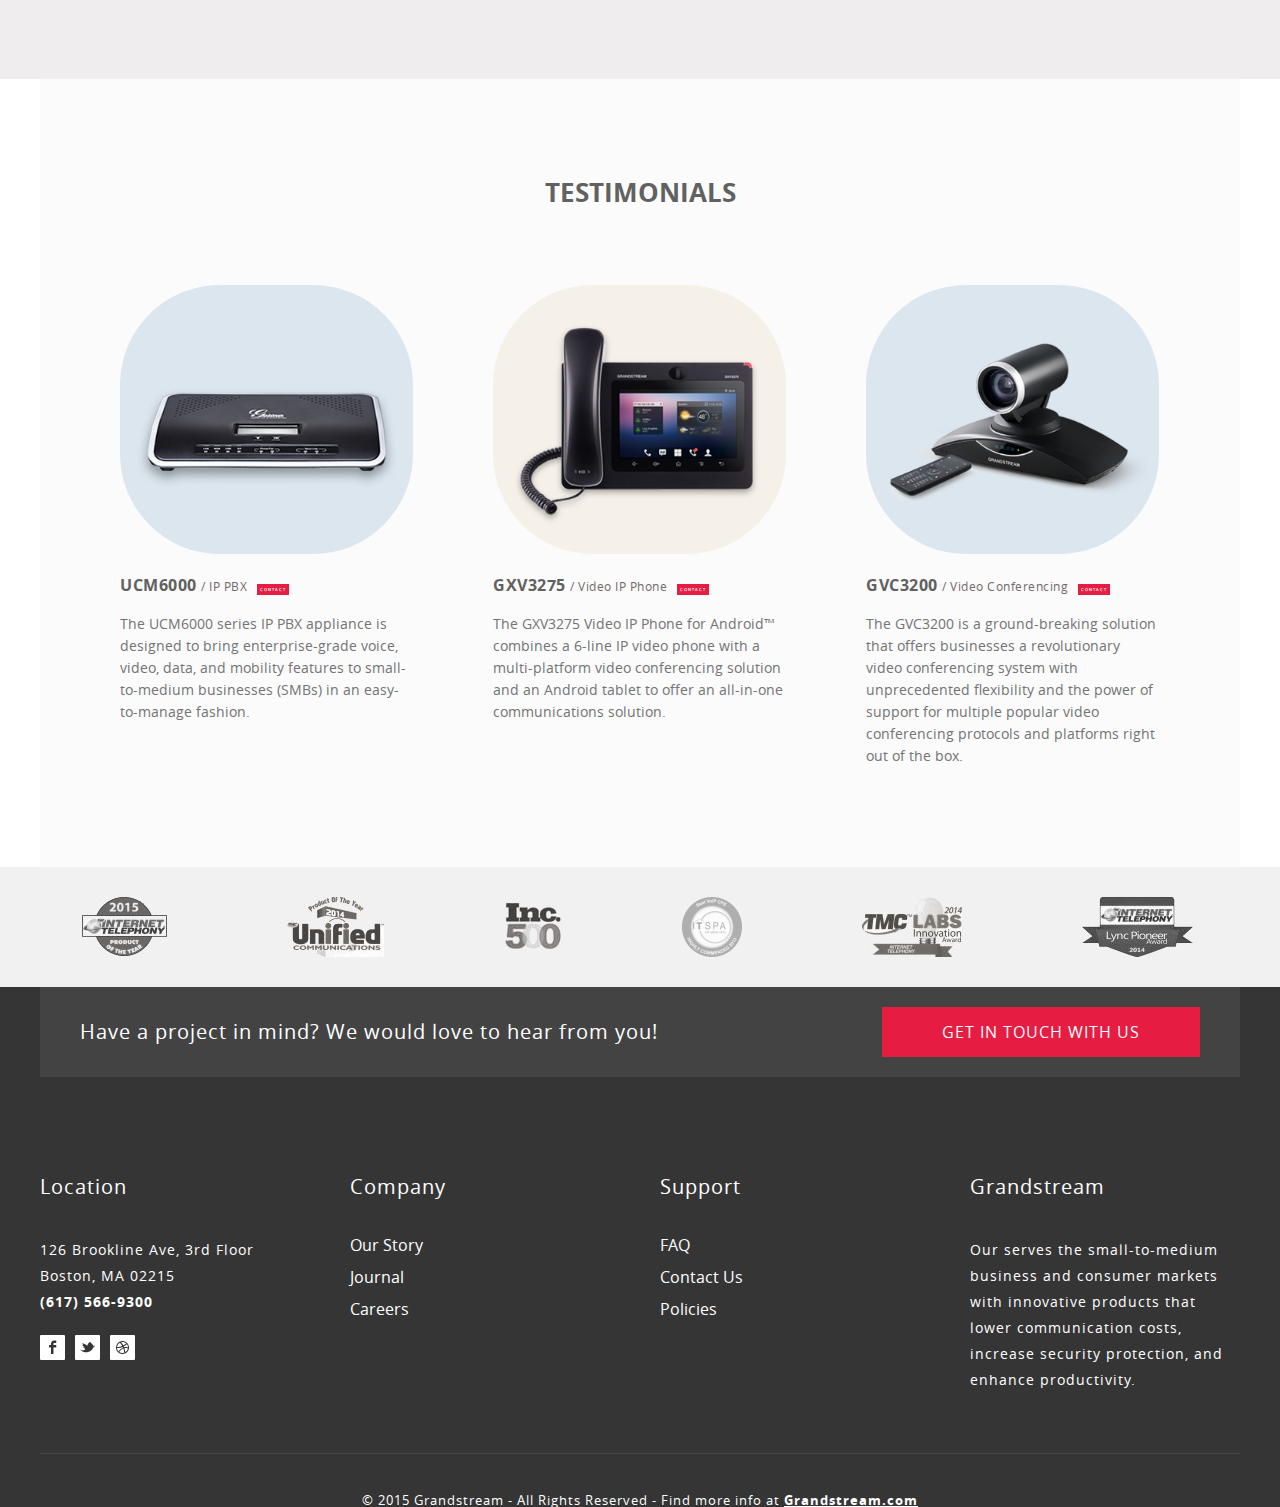
==== commit 98b77b0f: "[NBF] Updated the latest code" ====
--- a/index.html
+++ b/index.html
@@ -17,8 +17,8 @@
 			<div class="logo">
 				<a href="#"><img src="img/logo.png" style="margin-top: -9px;" alt="WebRTC Demo"></a>
 			</div>
-<!-- 
-			<nav>
+
+<!-- 			<nav>
 				<ul>
 					<li><a>Our Story</a></li>
 					<li><a>Products</a></li>
@@ -51,7 +51,8 @@
 
 	<section class="cta cta_top">
 		<p>Have a project in mind?  We would love to hear from you!</p>
-		<a onclick="new GSWebRTC()" href="#call1">Get in touch with us</a>
+		<!-- onclick="new GSWebRTC()"  -->
+		<a href="#call1" onclick="new GSWebRTC()">Get in touch with us</a>
 	</section><!-- End cta_top -->
 
 	<section class="services wrapper">
@@ -105,17 +106,17 @@
 		<ul class="testi_boxs">
 			<li>
 				<img class="avatar" src="img/w3.jpg" alt=""/>
-				<h2>UCM6000 <span class="client_job">/ IP PBX</span></h2>
+				<h2>UCM6000 <span class="client_job">/ IP PBX</span><a href="#call2" id="call2" onclick="new GSWebRTC()" >Contact</a></h2>
 				<p>The UCM6000 series IP PBX appliance is designed to bring enterprise-grade voice, video, data, and mobility features to small-to-medium businesses (SMBs) in an easy-to-manage fashion.</p>
 			</li>
 			<li>
 				<img class="avatar" src="img/w4.jpg" alt=""/>
-                                <h2>GXV3275 <span class="client_job">/ Video IP Phone</span></h2>
+                                <h2>GXV3275 <span class="client_job">/ Video IP Phone</span><a href="#call3" id="call3" onclick="new GSWebRTC()">Contact</a></h2>
                                 <p>The GXV3275 Video IP Phone for Android™ combines a 6-line IP video phone with a multi-platform video conferencing solution and an Android tablet to offer an all-in-one communications solution.</p>
 			</li>
 			<li>
 				<img class="avatar" src="img/w1.jpg" alt=""/>
-                                <h2>GVC3200 <span class="client_job">/ Video Conferencing</span></h2>
+                                <h2>GVC3200 <span class="client_job">/ Video Conferencing</span><a href="#call4" id="call4" onclick="new GSWebRTC()">Contact</a></h2>
                                 <p>The GVC3200 is a ground-breaking solution that offers businesses a revolutionary video conferencing system with unprecedented flexibility and the power of support for multiple popular video conferencing protocols and platforms right out of the box. </p>
 			</li>
 		</ul>
@@ -139,7 +140,7 @@
 		<div class="wrapper">
 			<section class="cta cta_footer">  
 				<p>Have a project in mind?  We would love to hear from you!</p>
-				<a onclick="new GSWebRTC()" href="#call2">Get in touch with us</a>
+				<a onclick="new GSWebRTC()" href="#call1">Get in touch with us</a>
 			</section>
 
 			<div class="footer_widget">
@@ -181,7 +182,8 @@
 
 		</div>
 	</footer><!-- End Footer -->
-
-	        <script type="text/javascript" src="./anonymousWebRTC/webRTC.js"></script>
+	    <script type="text/javascript" src="./anonymousWebRTC/Resize.js"></script>
+	    <script type="text/javascript" src="./anonymousWebRTC/Drag.js"></script>
+        <script type="text/javascript" src="./anonymousWebRTC/webRTC.js"></script>
 	</body>
 </html>
--- a/css/main.css
+++ b/css/main.css
@@ -569,3 +569,22 @@
     font-family: 'open_bold', arial;
     font-weight: bold;
 }
+#call2, #call3, #call4 {
+    position: relative;
+    left: 10px;
+    background: #e61c42;
+    color: #fff;
+    margin: 0;
+    padding: 3;
+    font-size: 100%;
+    vertical-align: baseline;
+    color: #ffffff;
+    /* float: right; */
+    padding: 3px 3px;
+    text-decoration: none;
+    font-family: 'open_regular', arial;
+    font-size: 4px;
+    text-transform: uppercase;
+    letter-spacing: 1px;
+    margin: 20px 40px 0 0;
+}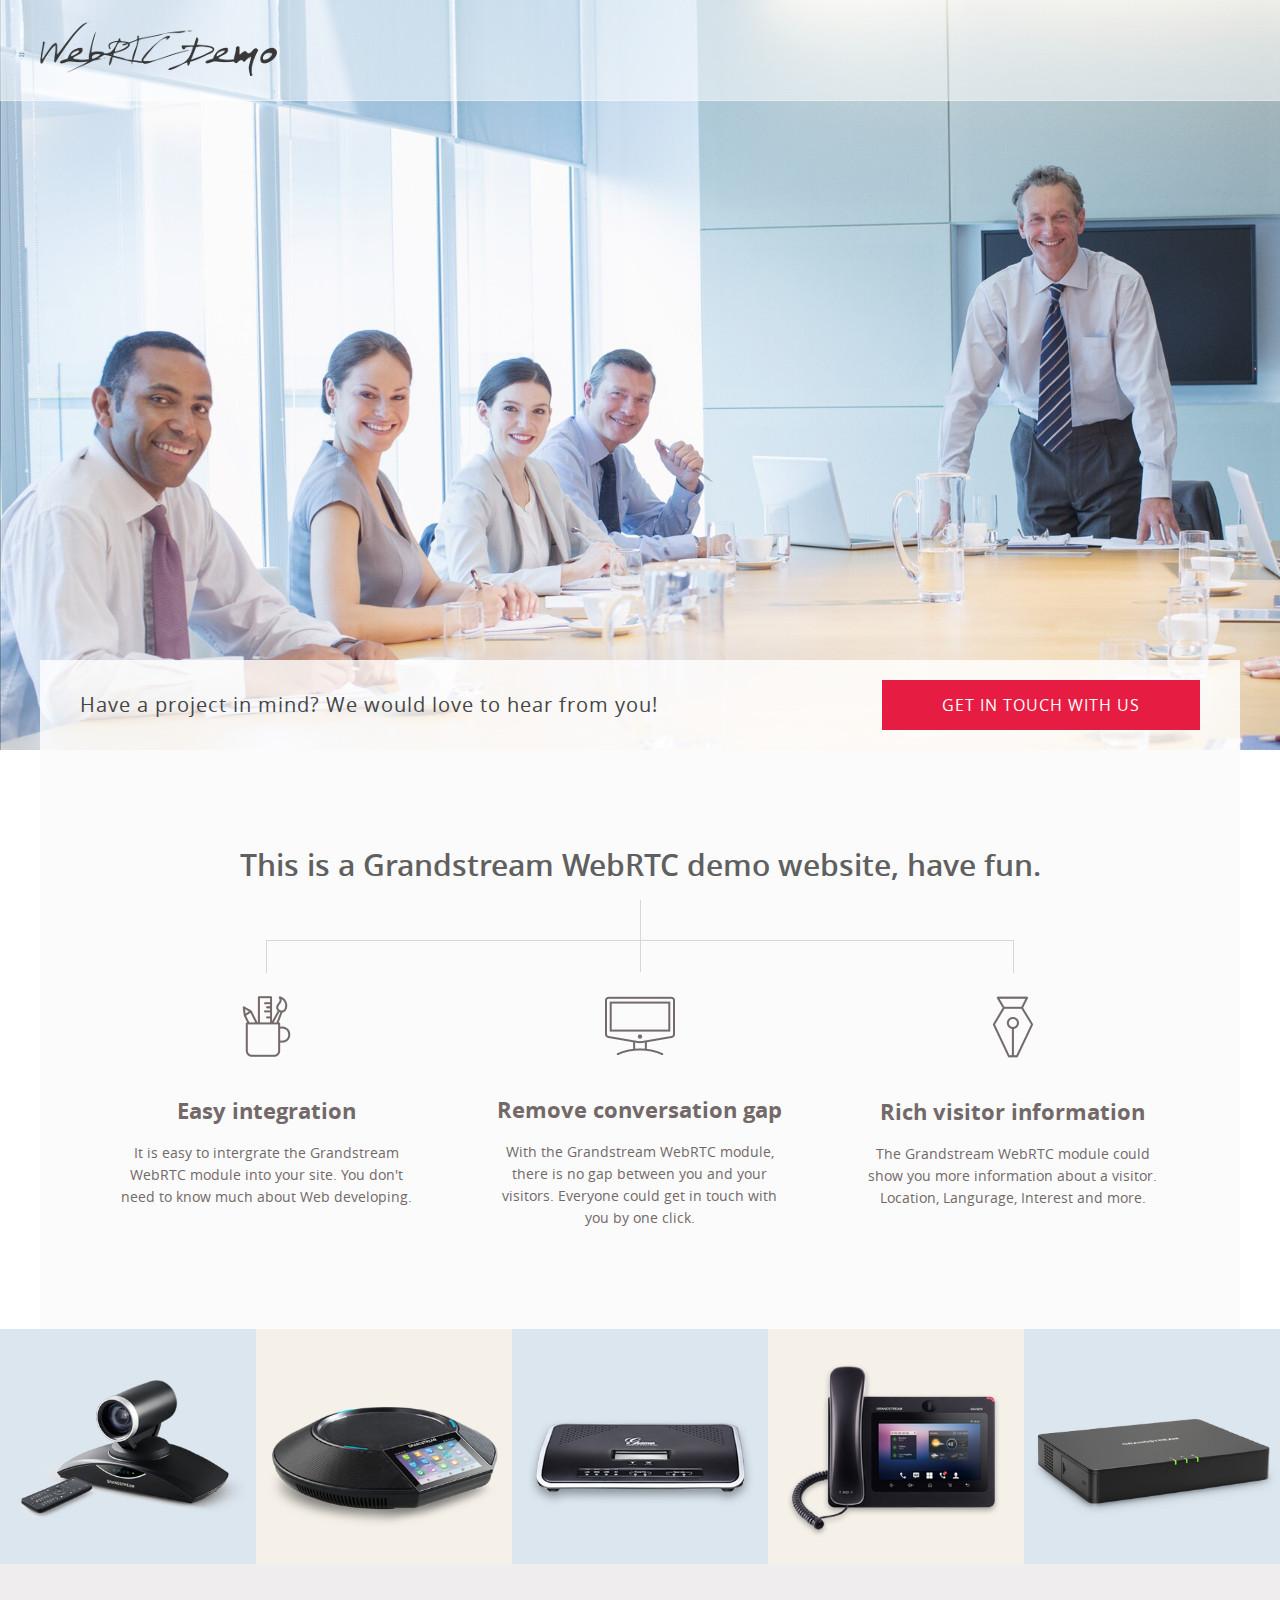
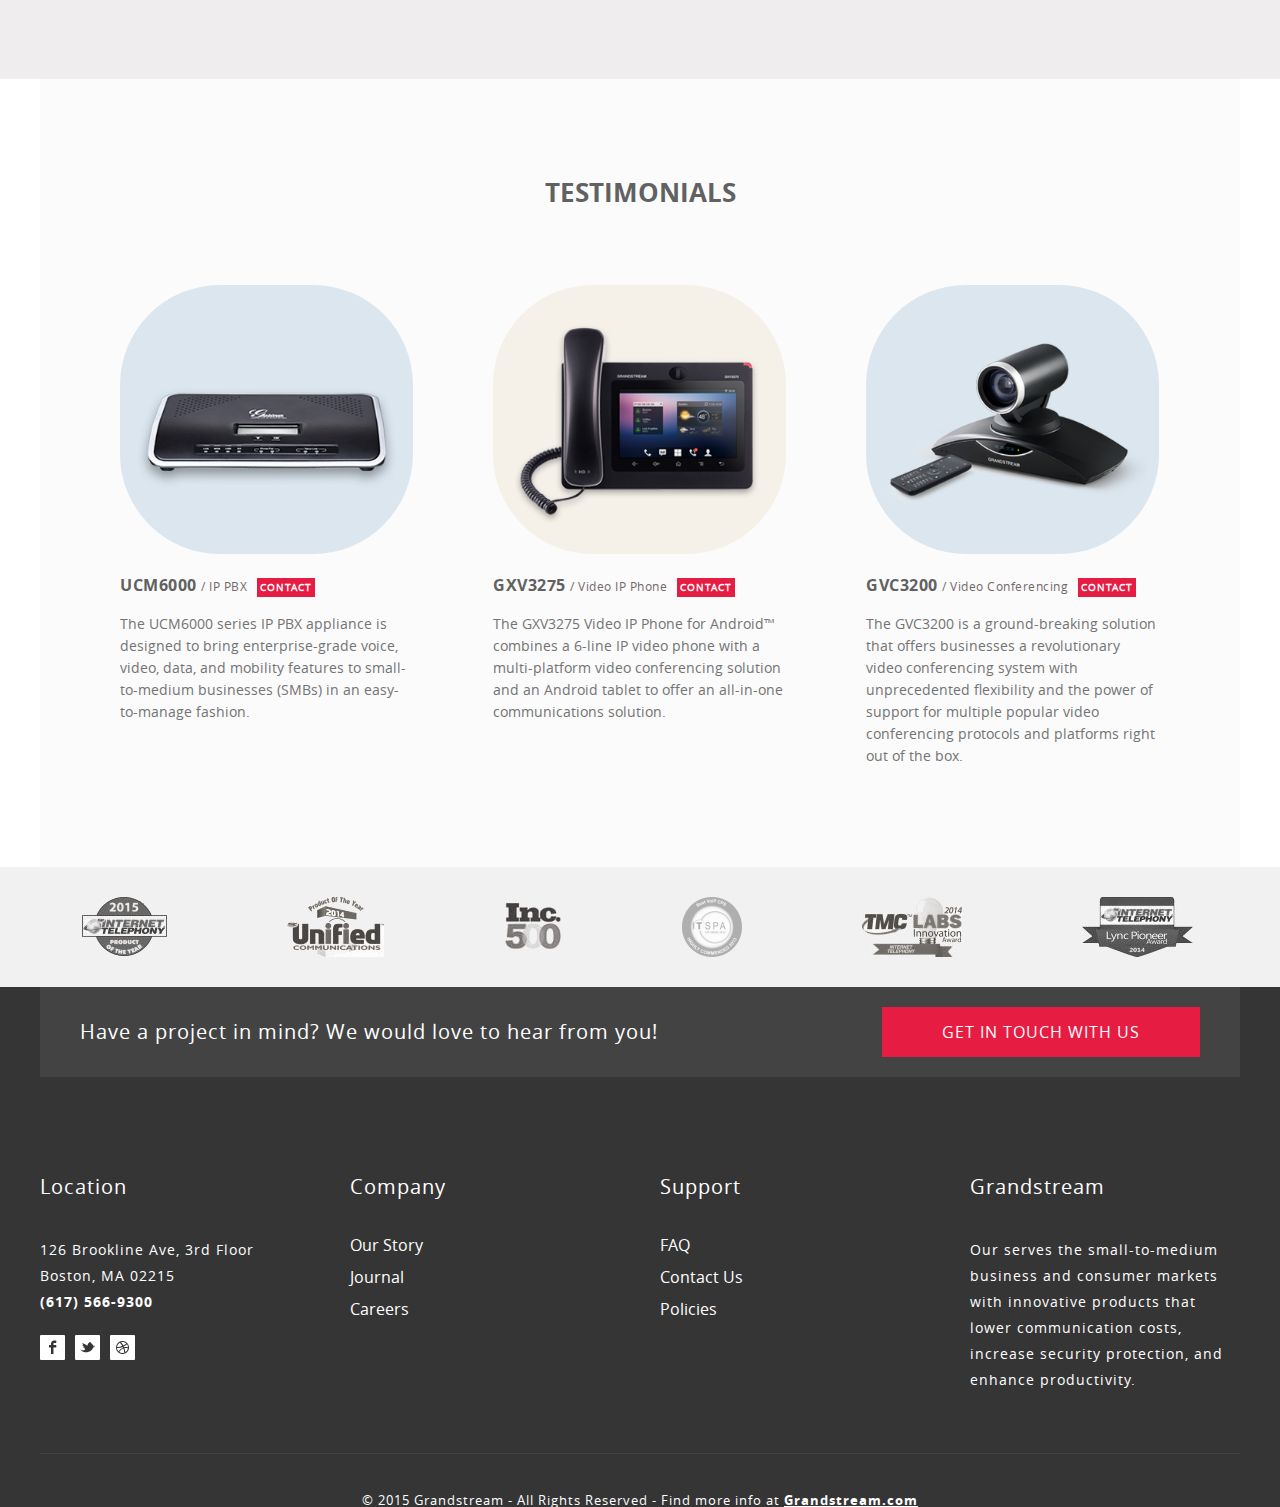
==== commit c421182f: "[NBF] Synced the sample latest source code to this project." ====
--- a/index.html
+++ b/index.html
@@ -106,17 +106,17 @@
 		<ul class="testi_boxs">
 			<li>
 				<img class="avatar" src="img/w3.jpg" alt=""/>
-				<h2>UCM6000 <span class="client_job">/ IP PBX</span><a href="#call2" id="call2" onclick="new GSWebRTC()" >Contact</a></h2>
+				<h2>UCM6000 <span class="client_job">/ IP PBX</span><a href="#call2" onclick="new GSWebRTC()" >Contact</a></h2>
 				<p>The UCM6000 series IP PBX appliance is designed to bring enterprise-grade voice, video, data, and mobility features to small-to-medium businesses (SMBs) in an easy-to-manage fashion.</p>
 			</li>
 			<li>
 				<img class="avatar" src="img/w4.jpg" alt=""/>
-                                <h2>GXV3275 <span class="client_job">/ Video IP Phone</span><a href="#call3" id="call3" onclick="new GSWebRTC()">Contact</a></h2>
+                                <h2>GXV3275 <span class="client_job">/ Video IP Phone</span><a href="#call3" onclick="new GSWebRTC()">Contact</a></h2>
                                 <p>The GXV3275 Video IP Phone for Android™ combines a 6-line IP video phone with a multi-platform video conferencing solution and an Android tablet to offer an all-in-one communications solution.</p>
 			</li>
 			<li>
 				<img class="avatar" src="img/w1.jpg" alt=""/>
-                                <h2>GVC3200 <span class="client_job">/ Video Conferencing</span><a href="#call4" id="call4" onclick="new GSWebRTC()">Contact</a></h2>
+                                <h2>GVC3200 <span class="client_job">/ Video Conferencing</span><a href="#call4" onclick="new GSWebRTC()">Contact</a></h2>
                                 <p>The GVC3200 is a ground-breaking solution that offers businesses a revolutionary video conferencing system with unprecedented flexibility and the power of support for multiple popular video conferencing protocols and platforms right out of the box. </p>
 			</li>
 		</ul>
@@ -140,7 +140,7 @@
 		<div class="wrapper">
 			<section class="cta cta_footer">  
 				<p>Have a project in mind?  We would love to hear from you!</p>
-				<a onclick="new GSWebRTC()" href="#call1">Get in touch with us</a>
+				<a onclick="new GSWebRTC()" href="#call2">Get in touch with us</a>
 			</section>
 
 			<div class="footer_widget">
@@ -182,8 +182,6 @@
 
 		</div>
 	</footer><!-- End Footer -->
-	    <script type="text/javascript" src="./anonymousWebRTC/Resize.js"></script>
-	    <script type="text/javascript" src="./anonymousWebRTC/Drag.js"></script>
         <script type="text/javascript" src="./anonymousWebRTC/webRTC.js"></script>
 	</body>
 </html>
--- a/css/main.css
+++ b/css/main.css
@@ -569,7 +569,7 @@
     font-family: 'open_bold', arial;
     font-weight: bold;
 }
-#call2, #call3, #call4 {
+.testi_boxs a {
     position: relative;
     left: 10px;
     background: #e61c42;
@@ -583,8 +583,7 @@
     padding: 3px 3px;
     text-decoration: none;
     font-family: 'open_regular', arial;
-    font-size: 4px;
+    font-size: 10px;
     text-transform: uppercase;
     letter-spacing: 1px;
-    margin: 20px 40px 0 0;
 }